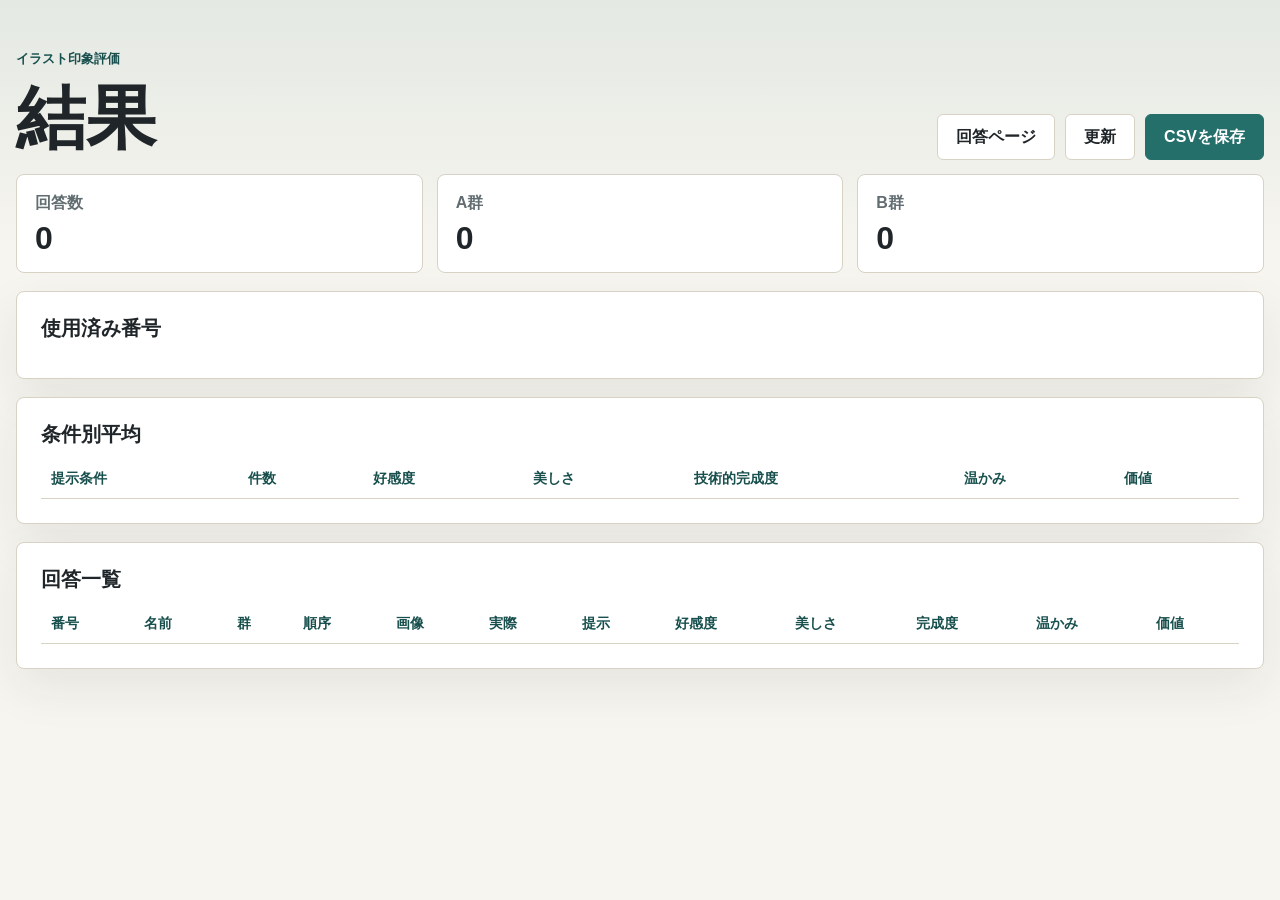
==== results.html @ 2aa77ef3 "Create survey web app" ====
<!doctype html>
<html lang="ja">
  <head>
    <meta charset="utf-8" />
    <meta name="viewport" content="width=device-width, initial-scale=1" />
    <title>アンケート結果</title>
    <link rel="stylesheet" href="./styles.css" />
  </head>
  <body>
    <main class="app results-app">
      <header class="survey-header">
        <div>
          <p class="eyebrow">イラスト印象評価</p>
          <h1>結果</h1>
        </div>
        <div class="button-row compact-row">
          <a class="secondary-link" href="./index.html">回答ページ</a>
          <button id="refresh-button" class="secondary-button" type="button">更新</button>
          <button id="download-results" class="primary-button" type="button">CSVを保存</button>
        </div>
      </header>

      <section class="stats-grid" aria-label="回答状況">
        <div class="stat-panel">
          <span>回答数</span>
          <strong id="participant-count">0</strong>
        </div>
        <div class="stat-panel">
          <span>A群</span>
          <strong id="group-a-count">0</strong>
        </div>
        <div class="stat-panel">
          <span>B群</span>
          <strong id="group-b-count">0</strong>
        </div>
      </section>

      <section class="panel wide-panel">
        <h2>使用済み番号</h2>
        <div id="used-id-list" class="id-list"></div>
      </section>

      <section class="panel wide-panel">
        <h2>条件別平均</h2>
        <div class="table-wrap">
          <table>
            <thead>
              <tr>
                <th>提示条件</th>
                <th>件数</th>
                <th>好感度</th>
                <th>美しさ</th>
                <th>技術的完成度</th>
                <th>温かみ</th>
                <th>価値</th>
              </tr>
            </thead>
            <tbody id="summary-body"></tbody>
          </table>
        </div>
      </section>

      <section class="panel wide-panel">
        <h2>回答一覧</h2>
        <div class="table-wrap">
          <table>
            <thead>
              <tr>
                <th>番号</th>
                <th>名前</th>
                <th>群</th>
                <th>順序</th>
                <th>画像</th>
                <th>実際</th>
                <th>提示</th>
                <th>好感度</th>
                <th>美しさ</th>
                <th>完成度</th>
                <th>温かみ</th>
                <th>価値</th>
              </tr>
            </thead>
            <tbody id="response-body"></tbody>
          </table>
        </div>
      </section>
    </main>

    <script src="./results.js"></script>
  </body>
</html>
---- styles.css ----
:root {
  color-scheme: light;
  --bg: #f7f5ef;
  --ink: #1f2528;
  --muted: #626d72;
  --line: #d8d2c5;
  --panel: #ffffff;
  --accent: #256f6b;
  --accent-dark: #174f4d;
  --soft: #edf4f1;
  --warning: #8a4d1d;
  font-family:
    -apple-system, BlinkMacSystemFont, "Segoe UI", "Hiragino Sans",
    "Yu Gothic", sans-serif;
}

* {
  box-sizing: border-box;
}

body {
  margin: 0;
  min-height: 100vh;
  background:
    linear-gradient(180deg, rgba(37, 111, 107, 0.09), transparent 260px),
    var(--bg);
  color: var(--ink);
}

button,
input,
select {
  font: inherit;
}

.app {
  width: min(1120px, calc(100% - 32px));
  margin: 0 auto;
  padding: 40px 0;
}

.screen {
  display: none;
}

.screen.is-active {
  display: block;
}

.masthead {
  padding: 24px 0 28px;
}

.eyebrow {
  margin: 0 0 8px;
  color: var(--accent-dark);
  font-size: 0.82rem;
  font-weight: 700;
  letter-spacing: 0;
}

h1,
h2 {
  margin: 0;
  line-height: 1.2;
  letter-spacing: 0;
}

h1 {
  font-size: clamp(2rem, 6vw, 4.4rem);
}

h2 {
  font-size: clamp(1.45rem, 3vw, 2.4rem);
}

.lead {
  max-width: 680px;
  margin: 16px 0 0;
  color: var(--muted);
  line-height: 1.8;
}

.panel,
.ratings-panel {
  background: var(--panel);
  border: 1px solid var(--line);
  border-radius: 8px;
  box-shadow: 0 18px 50px rgba(31, 37, 40, 0.08);
}

.panel {
  max-width: 680px;
  padding: 24px;
}

.field {
  display: grid;
  gap: 8px;
  margin-bottom: 18px;
  font-weight: 700;
}

.field input,
.field select {
  width: 100%;
  min-height: 46px;
  border: 1px solid var(--line);
  border-radius: 6px;
  padding: 10px 12px;
  background: #fff;
  color: var(--ink);
}

.note {
  margin: 4px 0 22px;
  color: var(--muted);
  line-height: 1.7;
}

.error-message {
  min-height: 1.5em;
  margin: -4px 0 14px;
  color: #a33a2f;
  font-weight: 700;
}

.survey-header {
  display: flex;
  align-items: end;
  justify-content: space-between;
  gap: 16px;
  padding: 10px 0 14px;
}

.creator-card {
  display: grid;
  justify-items: center;
  gap: 8px;
  width: 100%;
  margin: 0 0 22px;
  border: 3px solid color-mix(in srgb, var(--accent), white 28%);
  border-radius: 8px;
  background: var(--soft);
  color: var(--accent-dark);
  padding: 18px 20px;
  text-align: center;
  box-shadow: 0 14px 34px rgba(37, 111, 107, 0.16);
}

.creator-card span {
  font-size: 0.82rem;
  font-weight: 800;
}

.creator-card strong {
  font-size: clamp(1.35rem, 3vw, 2rem);
  line-height: 1.45;
}

.artwork-layout {
  display: grid;
  grid-template-columns: minmax(0, 1.05fr) minmax(360px, 0.95fr);
  gap: 24px;
  align-items: start;
}

.artwork-frame {
  position: sticky;
  top: 24px;
  display: grid;
  place-items: center;
  min-height: 560px;
  margin: 0;
  border: 1px solid var(--line);
  border-radius: 8px;
  background:
    linear-gradient(45deg, #f0eee8 25%, transparent 25%),
    linear-gradient(-45deg, #f0eee8 25%, transparent 25%),
    linear-gradient(45deg, transparent 75%, #f0eee8 75%),
    linear-gradient(-45deg, transparent 75%, #f0eee8 75%),
    #faf9f6;
  background-position:
    0 0,
    0 10px,
    10px -10px,
    -10px 0;
  background-size: 20px 20px;
  overflow: hidden;
}

.artwork-frame img {
  display: block;
  width: 100%;
  max-height: 72vh;
  object-fit: contain;
}

.artwork-frame img.is-missing {
  display: none;
}

.artwork-frame figcaption {
  display: none;
  max-width: 280px;
  padding: 16px;
  color: var(--warning);
  text-align: center;
  line-height: 1.7;
  background: rgba(255, 255, 255, 0.86);
  border: 1px solid #ead1bb;
  border-radius: 8px;
}

.artwork-frame img.is-missing + figcaption {
  display: block;
}

.ratings-panel {
  padding: 22px;
}

.rating-items {
  display: grid;
  gap: 18px;
}

.rating-item {
  min-inline-size: 0;
  margin: 0;
  padding-bottom: 18px;
  border: 0;
  border-bottom: 1px solid var(--line);
}

.rating-item:last-child {
  border-bottom: 0;
  padding-bottom: 0;
}

.rating-title {
  display: block;
  margin-bottom: 10px;
  font-weight: 800;
  line-height: 1.6;
}

.scale {
  display: grid;
  grid-template-columns: repeat(5, minmax(44px, 1fr));
  gap: 8px;
}

.scale label {
  display: grid;
  place-items: center;
  min-height: 48px;
  border: 1px solid var(--line);
  border-radius: 6px;
  background: #fff;
  cursor: pointer;
  font-weight: 700;
}

.scale input {
  position: absolute;
  inline-size: 1px;
  block-size: 1px;
  opacity: 0;
}

.scale label:has(input:checked) {
  border-color: var(--accent);
  background: var(--accent);
  color: #fff;
}

.scale-labels {
  display: flex;
  justify-content: space-between;
  gap: 8px;
  margin-top: 7px;
  color: var(--muted);
  font-size: 0.78rem;
  line-height: 1.4;
}

.button-row {
  display: flex;
  flex-wrap: wrap;
  gap: 10px;
  align-items: center;
  margin-top: 24px;
}

.primary-button,
.secondary-button,
.text-button,
.primary-link {
  display: inline-flex;
  align-items: center;
  justify-content: center;
  min-height: 46px;
  border-radius: 6px;
  padding: 10px 18px;
  cursor: pointer;
  font-weight: 800;
  text-decoration: none;
}

.primary-button,
.primary-link {
  border: 1px solid var(--accent);
  background: var(--accent);
  color: #fff;
}

.primary-button:hover,
.primary-link:hover {
  background: var(--accent-dark);
}

.secondary-button {
  border: 1px solid var(--line);
  background: #fff;
  color: var(--ink);
}

.primary-button:disabled,
.secondary-button:disabled {
  cursor: not-allowed;
  opacity: 0.45;
}

.text-button {
  border: 0;
  background: transparent;
  color: var(--accent-dark);
}

.complete-panel {
  margin-top: 12vh;
}

.results-app {
  width: min(1280px, calc(100% - 32px));
}

.compact-row {
  margin-top: 0;
}

.secondary-link {
  display: inline-flex;
  align-items: center;
  justify-content: center;
  min-height: 46px;
  border: 1px solid var(--line);
  border-radius: 6px;
  background: #fff;
  color: var(--ink);
  padding: 10px 18px;
  font-weight: 800;
  text-decoration: none;
}

.stats-grid {
  display: grid;
  grid-template-columns: repeat(3, minmax(0, 1fr));
  gap: 14px;
  margin-bottom: 18px;
}

.stat-panel {
  display: grid;
  gap: 8px;
  border: 1px solid var(--line);
  border-radius: 8px;
  background: var(--panel);
  padding: 18px;
}

.stat-panel span {
  color: var(--muted);
  font-weight: 700;
}

.stat-panel strong {
  font-size: 2rem;
  line-height: 1;
}

.wide-panel {
  max-width: none;
  margin-bottom: 18px;
}

.wide-panel h2 {
  margin-bottom: 14px;
  font-size: 1.25rem;
}

.id-list {
  display: flex;
  flex-wrap: wrap;
  gap: 8px;
}

.id-chip {
  display: inline-flex;
  align-items: center;
  justify-content: center;
  width: 38px;
  height: 38px;
  border: 1px solid var(--line);
  border-radius: 999px;
  color: var(--muted);
  font-weight: 800;
}

.id-chip.is-used {
  border-color: var(--accent);
  background: var(--accent);
  color: #fff;
}

.table-wrap {
  width: 100%;
  overflow-x: auto;
}

table {
  width: 100%;
  min-width: 820px;
  border-collapse: collapse;
}

th,
td {
  border-bottom: 1px solid var(--line);
  padding: 10px;
  text-align: left;
  white-space: nowrap;
}

th {
  color: var(--accent-dark);
  font-size: 0.85rem;
}

@media (max-width: 860px) {
  .app {
    width: min(100% - 24px, 680px);
    padding: 24px 0;
  }

  .survey-header {
    align-items: start;
    flex-direction: column;
  }

  .creator-card {
    width: 100%;
  }

  .artwork-layout {
    grid-template-columns: 1fr;
  }

  .artwork-frame {
    position: static;
    min-height: 320px;
  }

  .ratings-panel,
  .panel {
    padding: 18px;
  }

  .scale {
    grid-template-columns: repeat(5, minmax(38px, 1fr));
    gap: 6px;
  }

  .stats-grid {
    grid-template-columns: 1fr;
  }
}
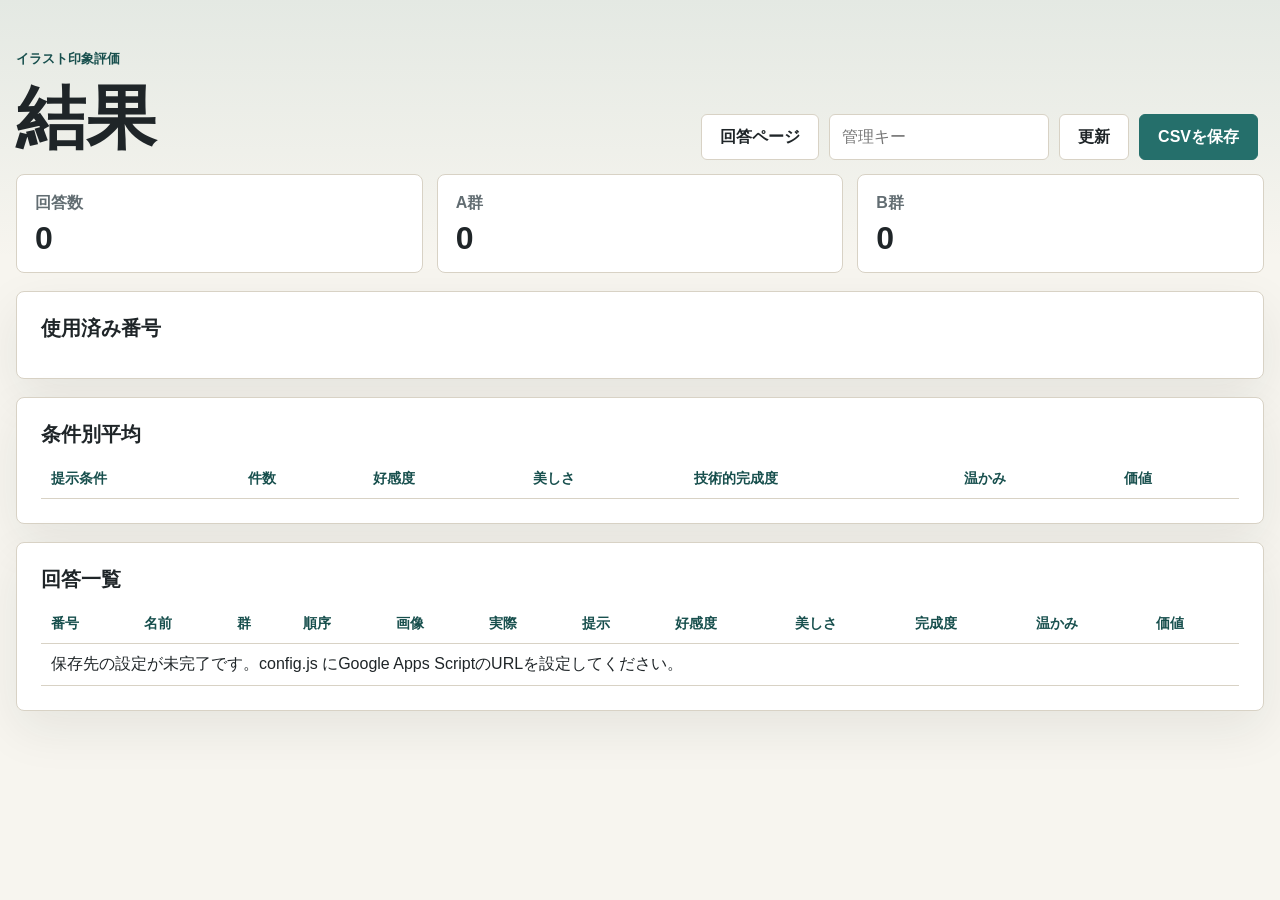
==== commit ed8e9c7a: "Use Google Sheets for survey storage" ====
--- a/results.html
+++ b/results.html
@@ -15,6 +15,7 @@
         </div>
         <div class="button-row compact-row">
           <a class="secondary-link" href="./index.html">回答ページ</a>
+          <input id="admin-token" class="admin-token-input" type="password" placeholder="管理キー" />
           <button id="refresh-button" class="secondary-button" type="button">更新</button>
           <button id="download-results" class="primary-button" type="button">CSVを保存</button>
         </div>
@@ -86,6 +87,7 @@
       </section>
     </main>
 
+    <script src="./config.js"></script>
     <script src="./results.js"></script>
   </body>
 </html>
--- a/styles.css
+++ b/styles.css
@@ -364,6 +364,16 @@
   text-decoration: none;
 }
 
+.admin-token-input {
+  min-height: 46px;
+  width: min(220px, 100%);
+  border: 1px solid var(--line);
+  border-radius: 6px;
+  padding: 10px 12px;
+  background: #fff;
+  color: var(--ink);
+}
+
 .stats-grid {
   display: grid;
   grid-template-columns: repeat(3, minmax(0, 1fr));
